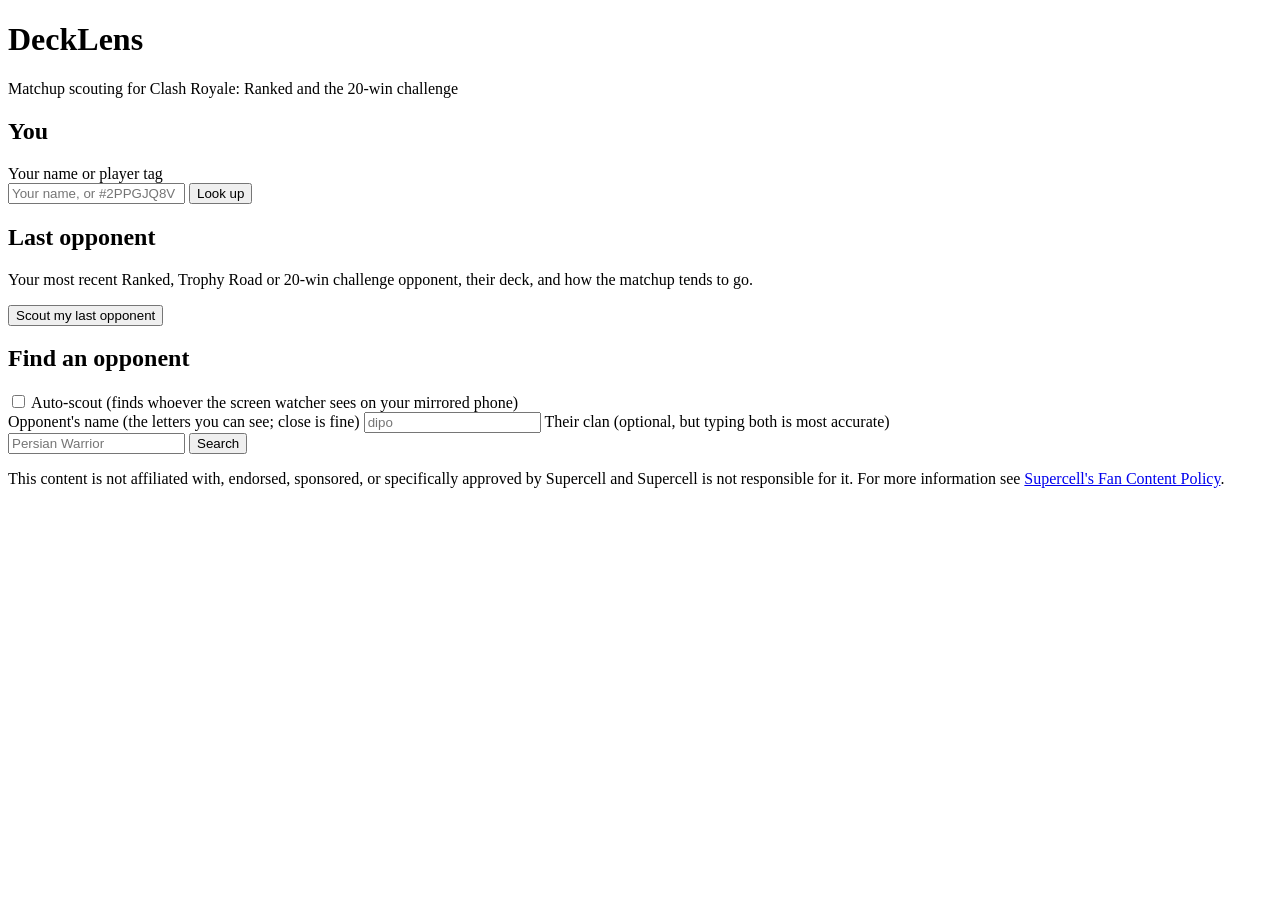
==== src/decklens/web/static/index.html @ 4f730e70 "Blue-vs-red matchup view: tug-of-war win chance, elixir duel, their spells and buildings - Cards car" ====
<!doctype html>
<html lang="en">
<head>
  <meta charset="utf-8">
  <meta name="viewport" content="width=device-width, initial-scale=1">
  <title>DeckLens</title>
  <link rel="icon" href="/favicon.ico">
  <link rel="preload" href="/static/barlow-condensed-700.woff2" as="font" type="font/woff2" crossorigin>
  <link rel="stylesheet" href="/static/style.css">
  <script src="/static/app.js" defer></script>
</head>
<body>
  <header>
    <div class="title-row">
      <h1>DeckLens</h1>
      <div id="account" class="account" hidden>
        <span id="account-name"></span>
        <button id="logout-button" type="button" class="link-button">Log out</button>
        <button id="quit-button" type="button" class="link-button" hidden>Quit</button>
      </div>
    </div>
    <p class="tagline">Matchup scouting for Clash Royale: Ranked and the 20-win challenge</p>
  </header>

  <main>
    <section aria-labelledby="me-heading" class="side-you">
      <h2 id="me-heading">You</h2>
      <form id="me-form" autocomplete="off">
        <label for="me-tag">Your name or player tag</label>
        <div class="row">
          <input id="me-tag" name="tag" placeholder="Your name, or #2PPGJQ8V" maxlength="40" required>
          <button type="submit">Look up</button>
        </div>
      </form>
      <div id="me-result" class="result" aria-live="polite"></div>
    </section>

    <section aria-labelledby="last-heading" class="side-them">
      <h2 id="last-heading">Last opponent</h2>
      <p class="hint">Your most recent Ranked, Trophy Road or 20-win challenge opponent, their deck, and how the matchup tends to go.</p>
      <button id="last-button" type="button">Scout my last opponent</button>
      <div id="last-result" class="result" aria-live="polite"></div>
    </section>

    <section aria-labelledby="find-heading" class="side-them">
      <h2 id="find-heading">Find an opponent</h2>
      <label class="toggle"><input type="checkbox" id="auto-scout"> Auto-scout
        <span class="hint">(finds whoever the screen watcher sees on your mirrored phone)</span></label>
      <p id="auto-status" class="hint" aria-live="polite" hidden></p>
      <form id="find-form" autocomplete="off">
        <label for="find-name">Opponent's name <span class="hint">(the letters you can see; close is fine)</span></label>
        <input id="find-name" name="name" placeholder="dipo" maxlength="40">
        <label for="find-clan">Their clan <span class="hint">(optional, but typing both is most accurate)</span></label>
        <div class="row">
          <input id="find-clan" name="clan" placeholder="Persian Warrior" maxlength="40">
          <button type="submit">Search</button>
        </div>
      </form>
      <div id="find-result" class="result" aria-live="polite"></div>
    </section>
  </main>

  <footer>
    <p>This content is not affiliated with, endorsed, sponsored, or specifically approved by
      Supercell and Supercell is not responsible for it. For more information see
      <a href="https://supercell.com/en/fan-content-policy/" rel="noopener noreferrer">Supercell's Fan Content Policy</a>.</p>
  </footer>
</body>
</html>
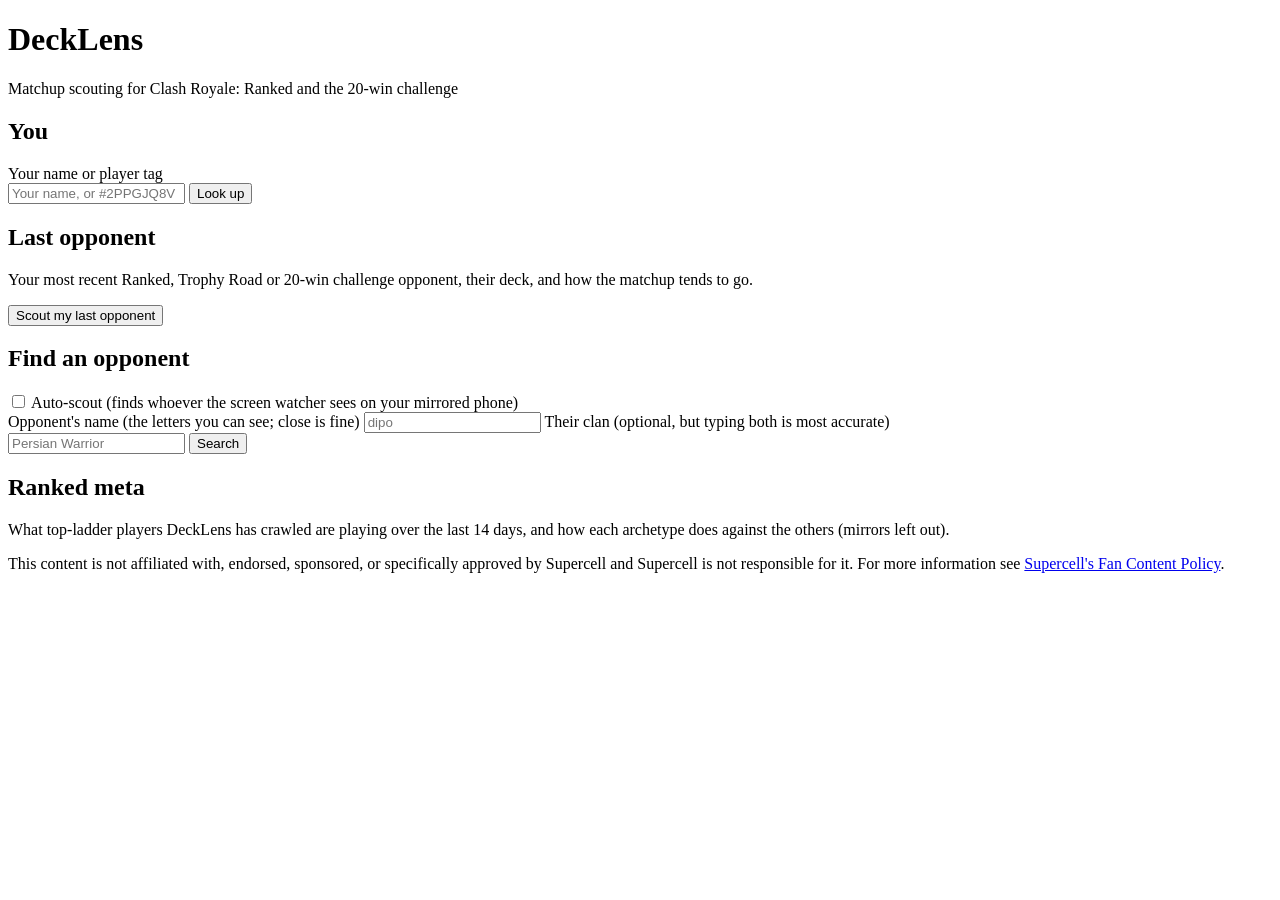
==== commit d5dfe8e2: "Ranked meta, your record, rematches and the deck tweak finder - Ranked meta: archetype share and win" ====
--- a/src/decklens/web/static/index.html
+++ b/src/decklens/web/static/index.html
@@ -58,6 +58,13 @@
       </form>
       <div id="find-result" class="result" aria-live="polite"></div>
     </section>
+    <section aria-labelledby="meta-heading">
+      <h2 id="meta-heading">Ranked meta</h2>
+      <p class="hint">What top-ladder players DeckLens has crawled are playing over the last 14 days,
+        and how each archetype does against the others (mirrors left out).</p>
+      <div id="meta-bands" class="tabs" role="group" aria-label="Rating band"></div>
+      <div id="meta-result" class="result" aria-live="polite"></div>
+    </section>
   </main>
 
   <footer>
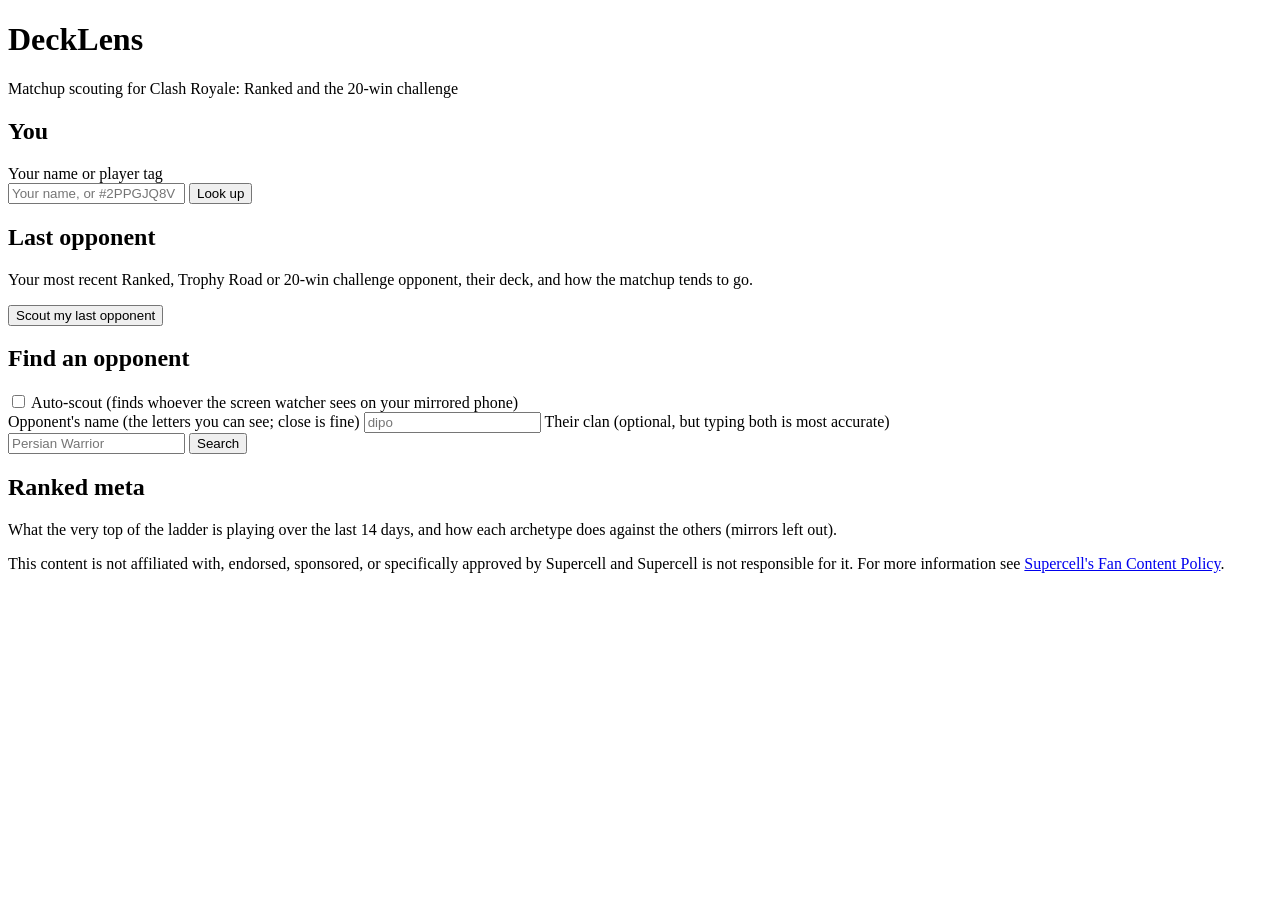
==== commit 02897c54: "Record grouped by win condition, then versions; meta from the top of the ladder - Record: win condit" ====
--- a/src/decklens/web/static/index.html
+++ b/src/decklens/web/static/index.html
@@ -60,9 +60,9 @@
     </section>
     <section aria-labelledby="meta-heading">
       <h2 id="meta-heading">Ranked meta</h2>
-      <p class="hint">What top-ladder players DeckLens has crawled are playing over the last 14 days,
-        and how each archetype does against the others (mirrors left out).</p>
-      <div id="meta-bands" class="tabs" role="group" aria-label="Rating band"></div>
+      <p class="hint">What the very top of the ladder is playing over the last 14 days, and how
+        each archetype does against the others (mirrors left out).</p>
+      <div id="meta-bands" class="tabs" role="group" aria-label="How high on the ladder"></div>
       <div id="meta-result" class="result" aria-live="polite"></div>
     </section>
   </main>
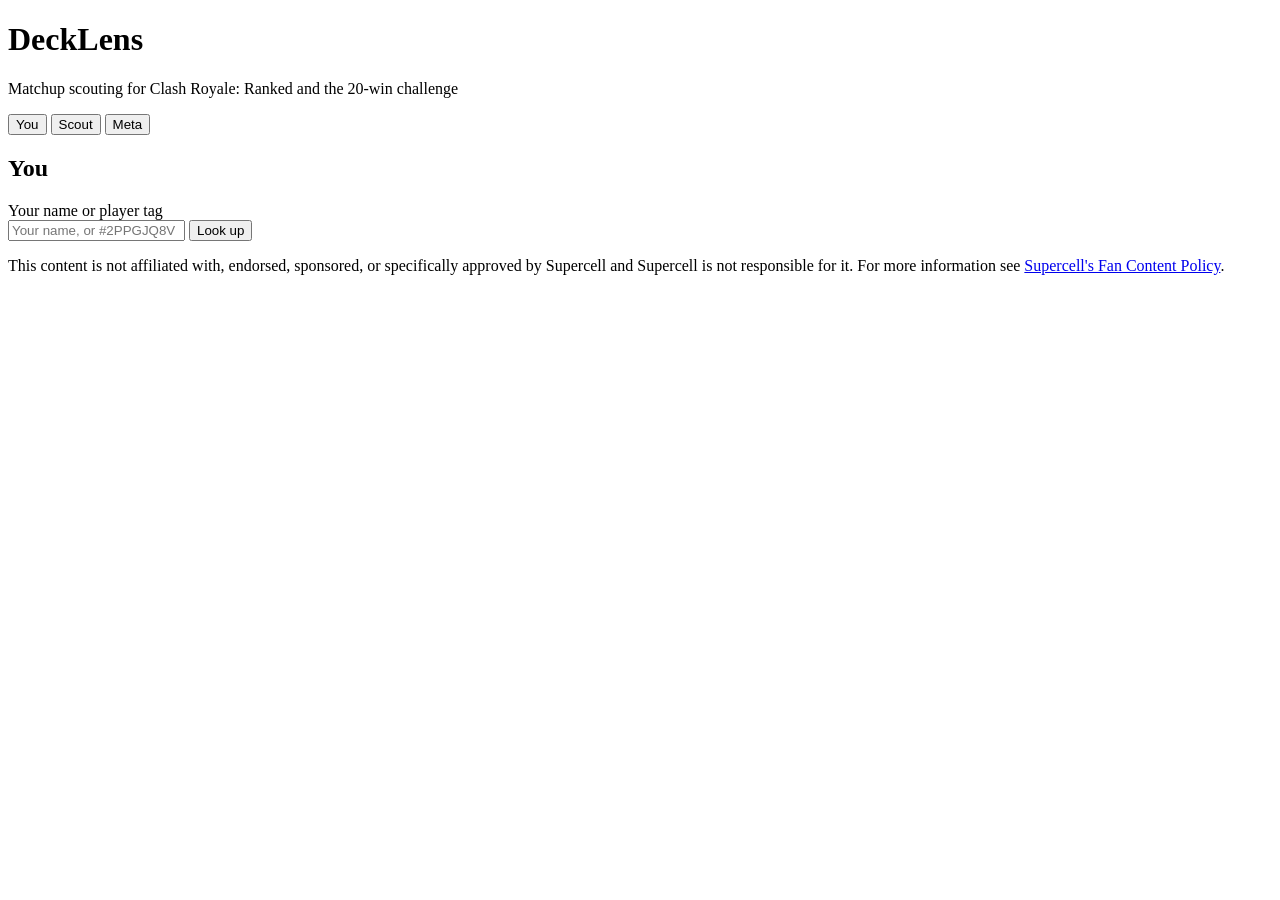
==== commit ccda7178: "Split the page into You, Scout and Meta tabs Last opponent and Find an opponent move to Scout, the m" ====
--- a/src/decklens/web/static/index.html
+++ b/src/decklens/web/static/index.html
@@ -22,7 +22,16 @@
     <p class="tagline">Matchup scouting for Clash Royale: Ranked and the 20-win challenge</p>
   </header>
 
+  <nav class="pages" aria-label="Pages">
+    <div class="tabs" role="tablist">
+      <button type="button" class="tab" role="tab" id="page-tab-you" aria-controls="page-you" data-page="you">You</button>
+      <button type="button" class="tab" role="tab" id="page-tab-scout" aria-controls="page-scout" data-page="scout">Scout</button>
+      <button type="button" class="tab" role="tab" id="page-tab-meta" aria-controls="page-meta" data-page="meta">Meta</button>
+    </div>
+  </nav>
+
   <main>
+    <div id="page-you" class="page" role="tabpanel" aria-labelledby="page-tab-you">
     <section aria-labelledby="me-heading" class="side-you">
       <h2 id="me-heading">You</h2>
       <form id="me-form" autocomplete="off">
@@ -35,6 +44,9 @@
       <div id="me-result" class="result" aria-live="polite"></div>
     </section>
 
+    </div>
+
+    <div id="page-scout" class="page" role="tabpanel" aria-labelledby="page-tab-scout" hidden>
     <section aria-labelledby="last-heading" class="side-them">
       <h2 id="last-heading">Last opponent</h2>
       <p class="hint">Your most recent Ranked, Trophy Road or 20-win challenge opponent, their deck, and how the matchup tends to go.</p>
@@ -58,6 +70,9 @@
       </form>
       <div id="find-result" class="result" aria-live="polite"></div>
     </section>
+    </div>
+
+    <div id="page-meta" class="page" role="tabpanel" aria-labelledby="page-tab-meta" hidden>
     <section aria-labelledby="meta-heading">
       <h2 id="meta-heading">Ranked meta</h2>
       <p class="hint">What the very top of the ladder is playing over the last 14 days, and how
@@ -65,6 +80,7 @@
       <div id="meta-bands" class="tabs" role="group" aria-label="How high on the ladder"></div>
       <div id="meta-result" class="result" aria-live="polite"></div>
     </section>
+    </div>
   </main>
 
   <footer>
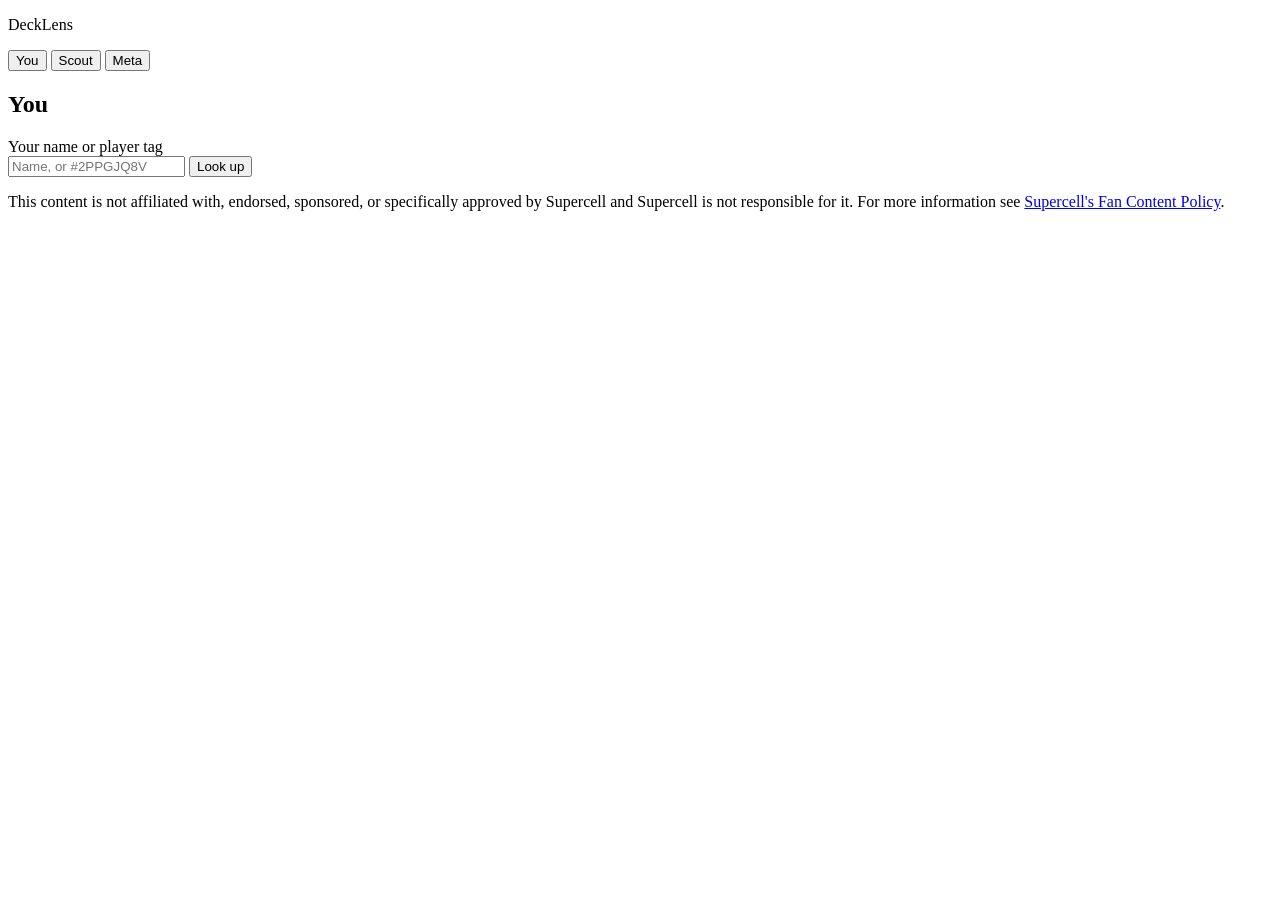
==== commit 44dca887: "Redesign the web app as a match broadcast The front end read as a generic template. It now dresses e" ====
--- a/src/decklens/web/static/index.html
+++ b/src/decklens/web/static/index.html
@@ -10,76 +10,84 @@
   <script src="/static/app.js" defer></script>
 </head>
 <body>
-  <header>
-    <div class="title-row">
-      <h1>DeckLens</h1>
+  <header class="topbar">
+    <div class="topbar-inner">
+      <p class="wordmark"><span class="mark" aria-hidden="true"><i></i><i></i></span>DeckLens</p>
+      <nav class="pages" aria-label="Pages">
+        <div class="tabs" role="tablist">
+          <button type="button" class="tab" role="tab" id="page-tab-you" aria-controls="page-you" data-page="you">You</button>
+          <button type="button" class="tab" role="tab" id="page-tab-scout" aria-controls="page-scout" data-page="scout">Scout</button>
+          <button type="button" class="tab" role="tab" id="page-tab-meta" aria-controls="page-meta" data-page="meta">Meta</button>
+        </div>
+      </nav>
+      <div class="bug" id="watch-bug" hidden>
+        <p id="auto-status" class="bug-status" aria-live="polite"></p>
+        <button id="rescan-button" type="button" class="quiet" hidden
+                title="Read the opponent's name and clan off the battle screen again">Read again</button>
+      </div>
       <div id="account" class="account" hidden>
         <span id="account-name"></span>
-        <button id="logout-button" type="button" class="link-button">Log out</button>
-        <button id="quit-button" type="button" class="link-button" hidden>Quit</button>
+        <button id="logout-button" type="button" class="quiet">Log out</button>
+        <button id="quit-button" type="button" class="quiet" hidden>Quit</button>
       </div>
     </div>
-    <p class="tagline">Matchup scouting for Clash Royale: Ranked and the 20-win challenge</p>
   </header>
 
-  <nav class="pages" aria-label="Pages">
-    <div class="tabs" role="tablist">
-      <button type="button" class="tab" role="tab" id="page-tab-you" aria-controls="page-you" data-page="you">You</button>
-      <button type="button" class="tab" role="tab" id="page-tab-scout" aria-controls="page-scout" data-page="scout">Scout</button>
-      <button type="button" class="tab" role="tab" id="page-tab-meta" aria-controls="page-meta" data-page="meta">Meta</button>
-    </div>
-  </nav>
-
   <main>
-    <div id="page-you" class="page" role="tabpanel" aria-labelledby="page-tab-you">
-    <section aria-labelledby="me-heading" class="side-you">
-      <h2 id="me-heading">You</h2>
-      <form id="me-form" autocomplete="off">
-        <label for="me-tag">Your name or player tag</label>
-        <div class="row">
-          <input id="me-tag" name="tag" placeholder="Your name, or #2PPGJQ8V" maxlength="40" required>
-          <button type="submit">Look up</button>
-        </div>
-      </form>
-      <div id="me-result" class="result" aria-live="polite"></div>
-    </section>
-
+    <div id="page-you" class="page page-you" role="tabpanel" aria-labelledby="page-tab-you">
+      <section aria-labelledby="me-heading" class="you-lookup">
+        <h1 id="me-heading">You</h1>
+        <form id="me-form" autocomplete="off">
+          <label for="me-tag">Your name or player tag</label>
+          <div class="row">
+            <input id="me-tag" name="tag" placeholder="Name, or #2PPGJQ8V" maxlength="40" required>
+            <button type="submit">Look up</button>
+          </div>
+        </form>
+      </section>
+      <div id="me-result" class="result"></div>
     </div>
 
-    <div id="page-scout" class="page" role="tabpanel" aria-labelledby="page-tab-scout" hidden>
-    <section aria-labelledby="last-heading" class="side-them">
-      <h2 id="last-heading">Last opponent</h2>
-      <p class="hint">Your most recent Ranked, Trophy Road or 20-win challenge opponent, their deck, and how the matchup tends to go.</p>
-      <button id="last-button" type="button">Scout my last opponent</button>
-      <div id="last-result" class="result" aria-live="polite"></div>
-    </section>
+    <div id="page-scout" class="page page-scout" role="tabpanel" aria-labelledby="page-tab-scout" hidden>
+      <section id="board" class="board" aria-labelledby="board-heading">
+        <h1 id="board-heading" class="visually-hidden">Your opponent</h1>
+        <p id="board-said" class="visually-hidden" aria-live="polite"></p>
+        <div class="board-strip">
+          <div id="board-tools" class="board-tools"></div>
+          <label class="switch"><input type="checkbox" id="auto-scout" role="switch">
+            <span>Auto-scout from your phone</span></label>
+        </div>
+        <div id="board-body"></div>
+      </section>
 
-    <section aria-labelledby="find-heading" class="side-them">
-      <h2 id="find-heading">Find an opponent</h2>
-      <label class="toggle"><input type="checkbox" id="auto-scout"> Auto-scout
-        <span class="hint">(finds whoever the screen watcher sees on your mirrored phone)</span></label>
-      <p id="auto-status" class="hint" aria-live="polite" hidden></p>
-      <form id="find-form" autocomplete="off">
-        <label for="find-name">Opponent's name <span class="hint">(the letters you can see; close is fine)</span></label>
-        <input id="find-name" name="name" placeholder="dipo" maxlength="40">
-        <label for="find-clan">Their clan <span class="hint">(optional, but typing both is most accurate)</span></label>
-        <div class="row">
-          <input id="find-clan" name="clan" placeholder="Persian Warrior" maxlength="40">
+      <section class="finder" aria-labelledby="find-heading">
+        <div class="finder-head">
+          <h2 id="find-heading">Find an opponent</h2>
+        </div>
+        <form id="find-form" autocomplete="off">
+          <div class="field">
+            <label for="find-name">Their name</label>
+            <input id="find-name" name="name" placeholder="Close is fine" maxlength="40">
+          </div>
+          <div class="field">
+            <label for="find-clan">Their clan</label>
+            <input id="find-clan" name="clan" placeholder="Optional, but more accurate" maxlength="40">
+          </div>
           <button type="submit">Search</button>
-        </div>
-      </form>
-      <div id="find-result" class="result" aria-live="polite"></div>
-    </section>
+        </form>
+        <div id="find-result" class="result"></div>
+      </section>
     </div>
 
-    <div id="page-meta" class="page" role="tabpanel" aria-labelledby="page-tab-meta" hidden>
-    <section aria-labelledby="meta-heading">
-      <h2 id="meta-heading">Ranked meta</h2>
-      <p class="hint">What the very top of the ladder is playing over the last 14 days, and how
-        each archetype does against the others (mirrors left out).</p>
-      <div id="meta-bands" class="tabs" role="group" aria-label="How high on the ladder"></div>
-      <div id="meta-result" class="result" aria-live="polite"></div>
-    </section>
+    <div id="page-meta" class="page page-meta" role="tabpanel" aria-labelledby="page-tab-meta" hidden>
+      <section aria-labelledby="meta-heading">
+        <div class="section-head">
+          <h1 id="meta-heading">Ranked meta</h1>
+          <p class="aside">Last 14 days · mirrors left out</p>
+        </div>
+        <div id="meta-bands" class="filters" role="group" aria-label="How high on the ladder"></div>
+        <div id="meta-result" class="result"></div>
+      </section>
     </div>
   </main>
 
